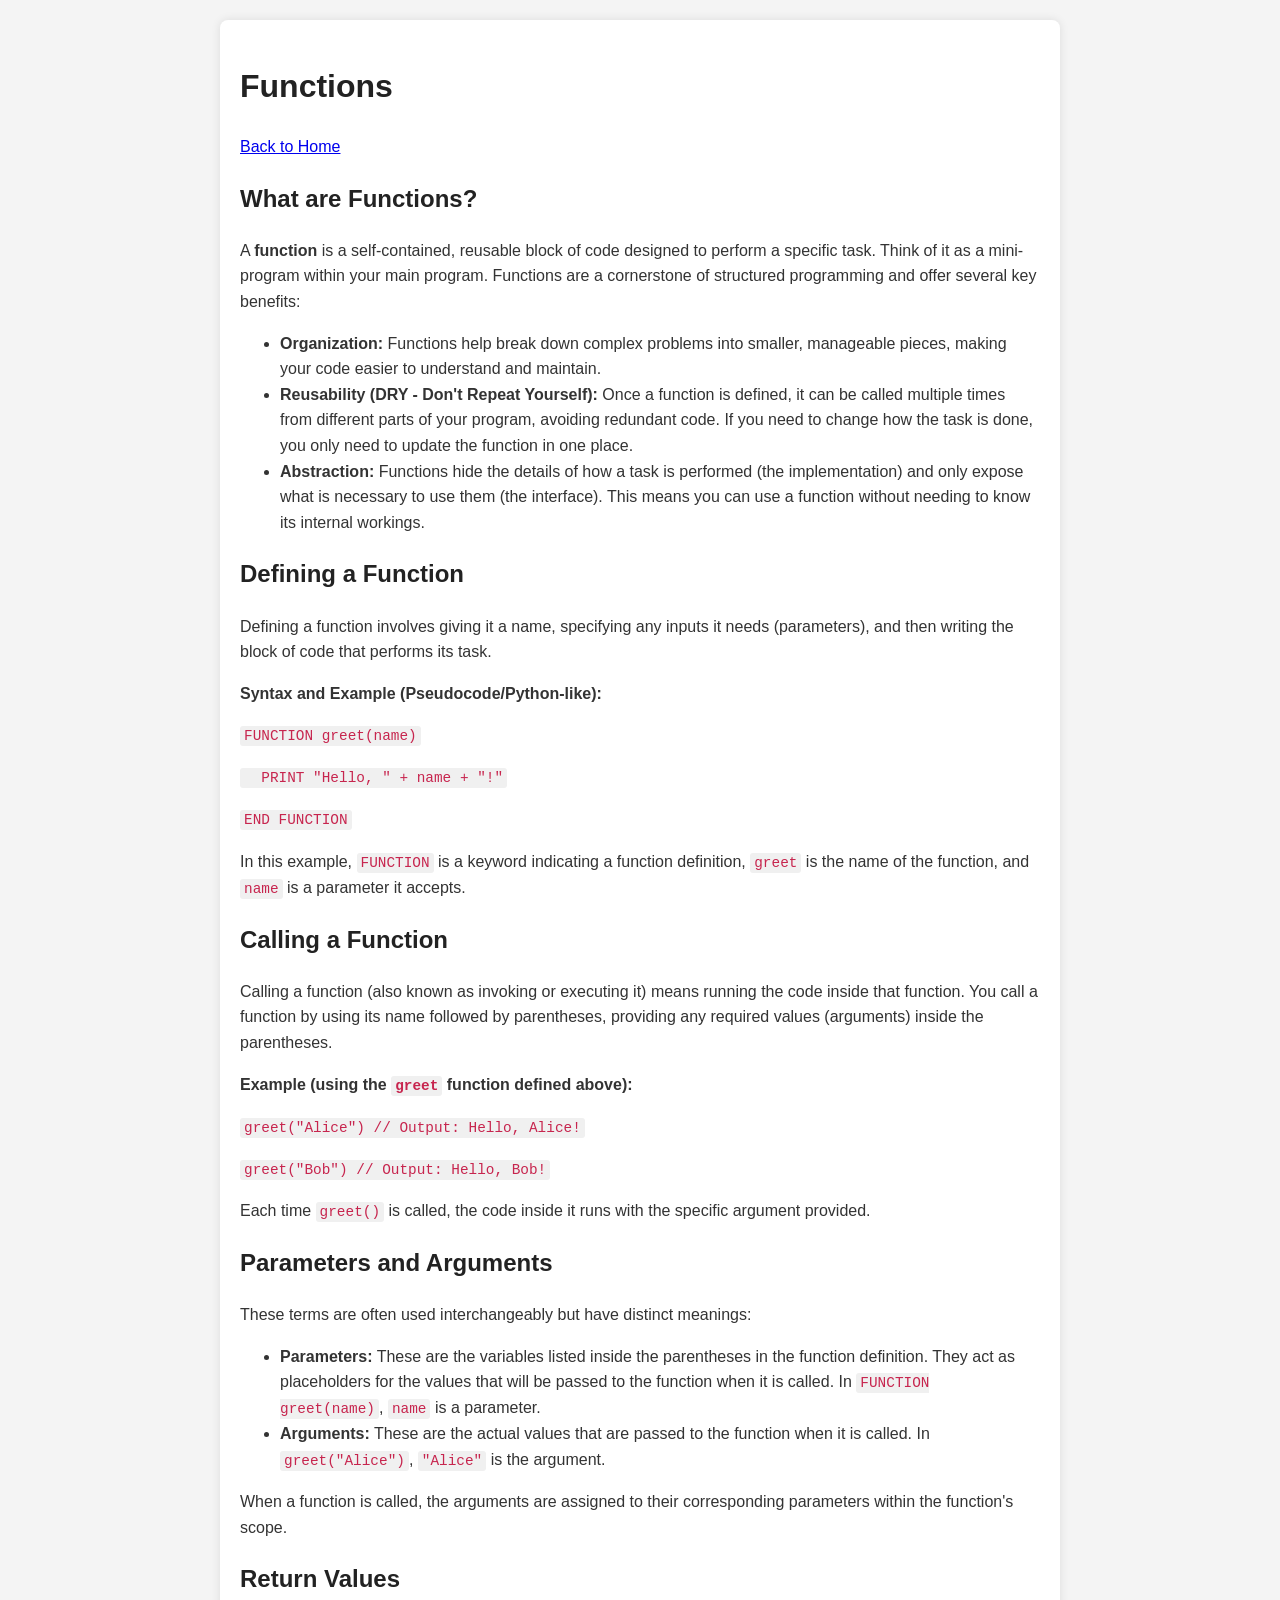
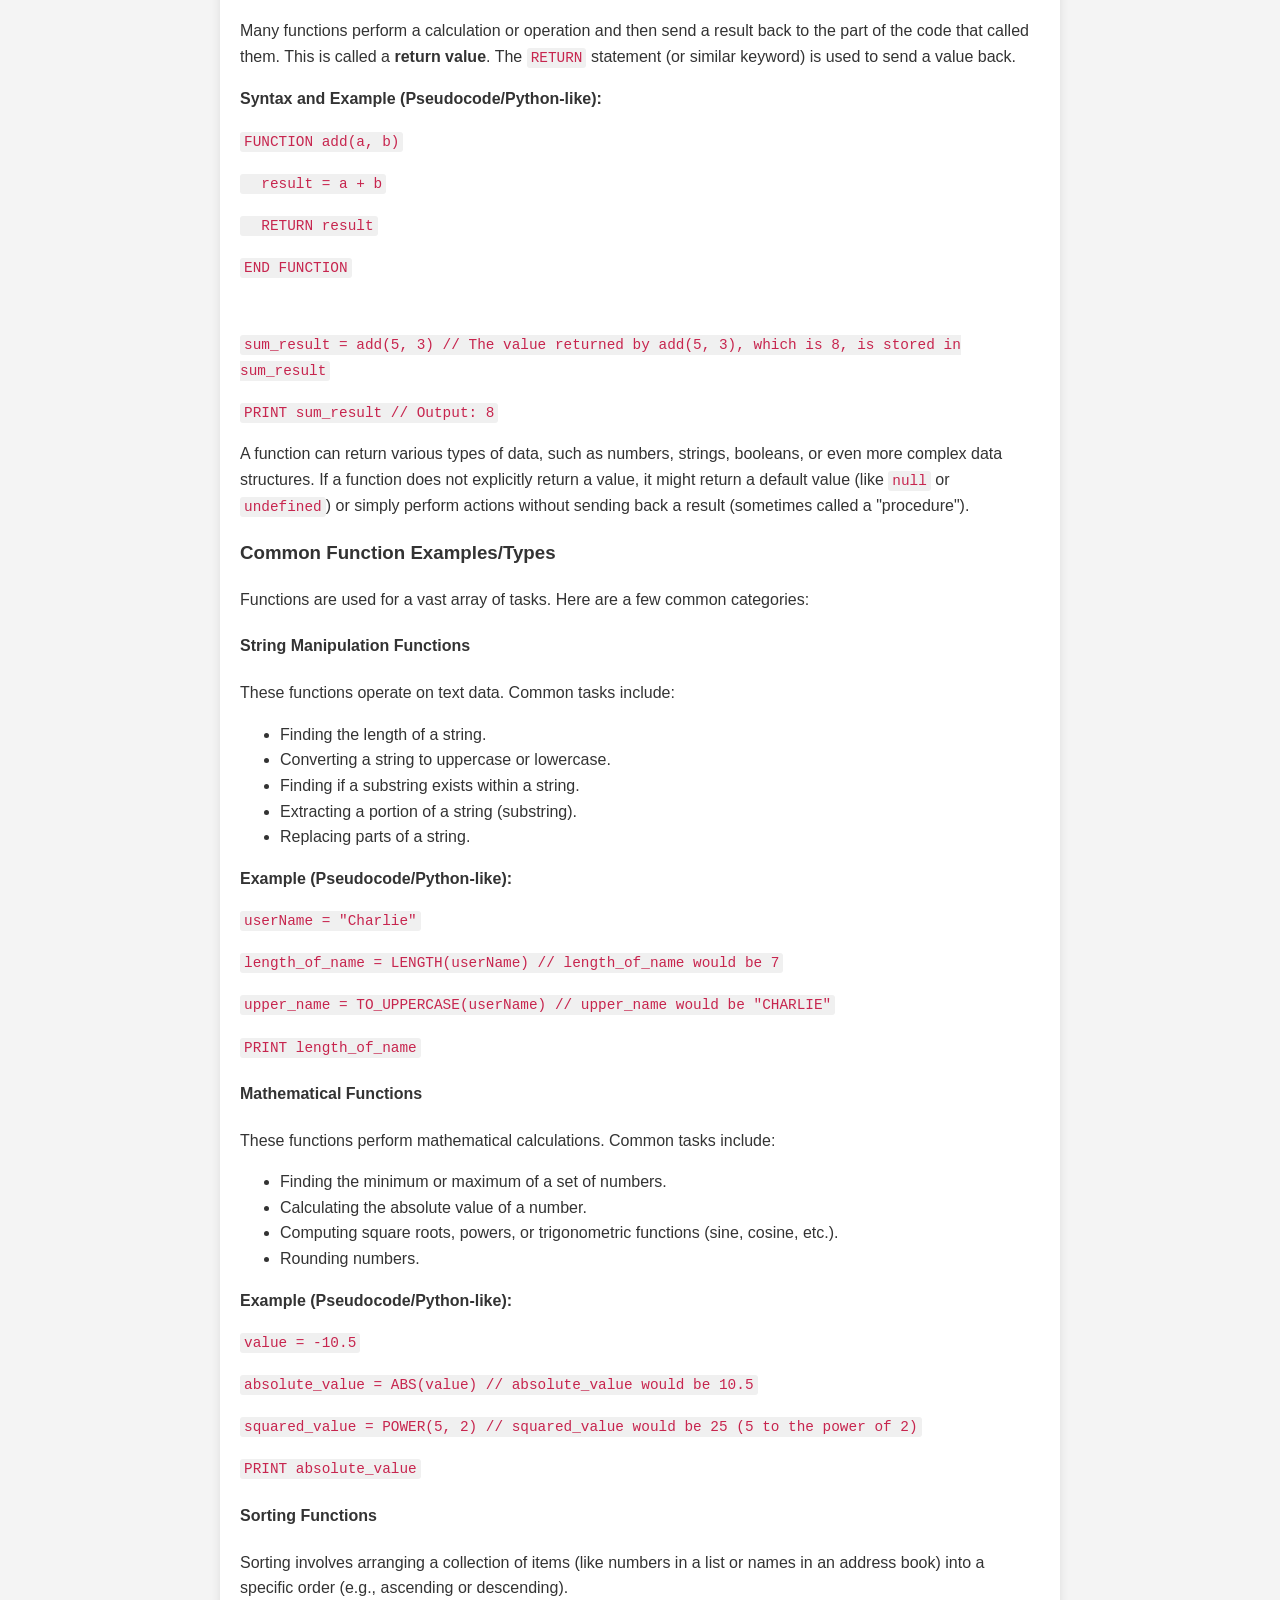
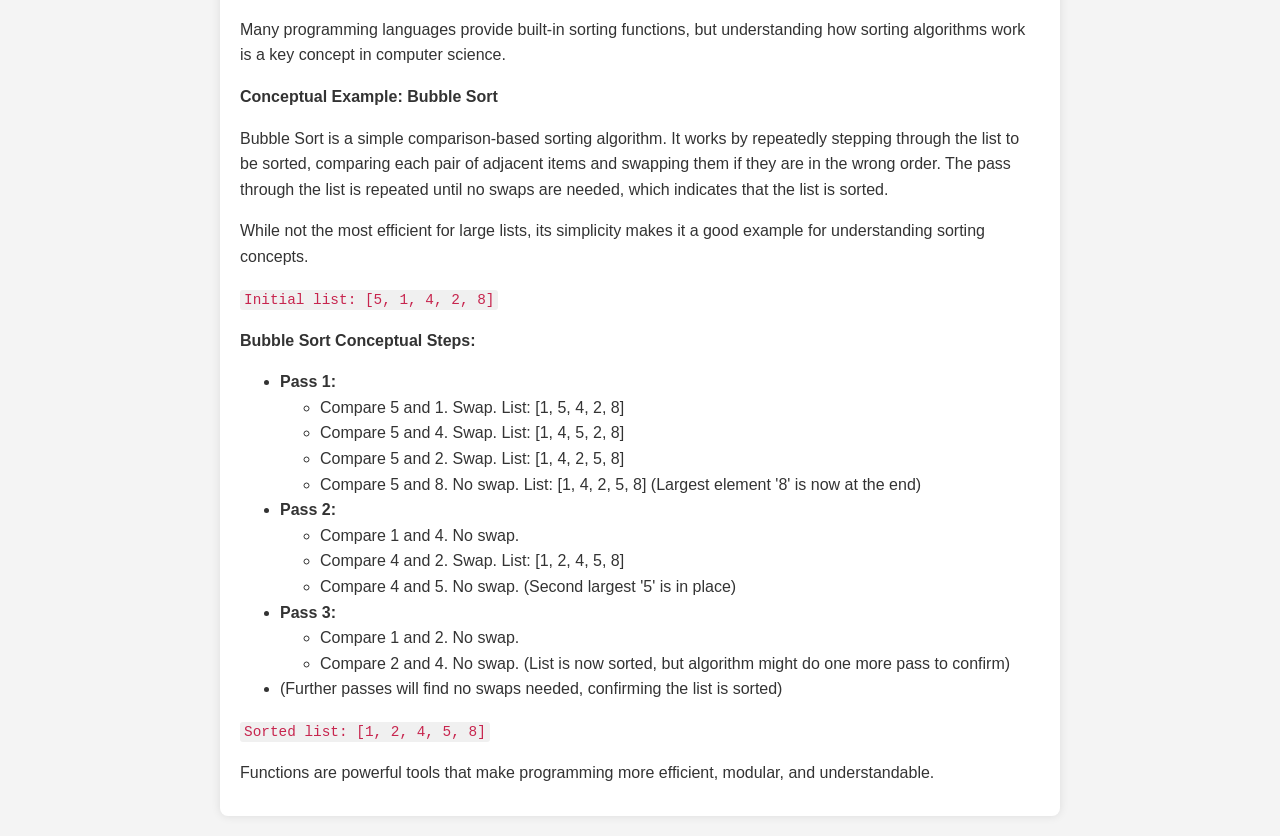
==== functions.html @ 28d5d876 "Feat: Add detailed concept pages and enhance styling This commit introduces dedicated HTML pages for" ====
<!DOCTYPE html>
<html lang="en">
<head>
    <meta charset="UTF-8">
    <meta name="viewport" content="width=device-width, initial-scale=1.0">
    <title>Functions - Programming Concepts</title>
    <link rel="stylesheet" href="style.css">
</head>
<body>
    <div class="container">
        <h1>Functions</h1>
        <p><a href="index.html">Back to Home</a></p>

        <h2>What are Functions?</h2>
        <p>A <strong>function</strong> is a self-contained, reusable block of code designed to perform a specific task. Think of it as a mini-program within your main program. Functions are a cornerstone of structured programming and offer several key benefits:</p>
        <ul>
            <li><strong>Organization:</strong> Functions help break down complex problems into smaller, manageable pieces, making your code easier to understand and maintain.</li>
            <li><strong>Reusability (DRY - Don't Repeat Yourself):</strong> Once a function is defined, it can be called multiple times from different parts of your program, avoiding redundant code. If you need to change how the task is done, you only need to update the function in one place.</li>
            <li><strong>Abstraction:</strong> Functions hide the details of how a task is performed (the implementation) and only expose what is necessary to use them (the interface). This means you can use a function without needing to know its internal workings.</li>
        </ul>

        <h2>Defining a Function</h2>
        <p>Defining a function involves giving it a name, specifying any inputs it needs (parameters), and then writing the block of code that performs its task.</p>
        <p><strong>Syntax and Example (Pseudocode/Python-like):</strong></p>
        <p><code>FUNCTION greet(name)</code></p>
        <p><code>&nbsp;&nbsp;PRINT "Hello, " + name + "!"</code></p>
        <p><code>END FUNCTION</code></p>
        <p>In this example, <code>FUNCTION</code> is a keyword indicating a function definition, <code>greet</code> is the name of the function, and <code>name</code> is a parameter it accepts.</p>

        <h2>Calling a Function</h2>
        <p>Calling a function (also known as invoking or executing it) means running the code inside that function. You call a function by using its name followed by parentheses, providing any required values (arguments) inside the parentheses.</p>
        <p><strong>Example (using the <code>greet</code> function defined above):</strong></p>
        <p><code>greet("Alice")  // Output: Hello, Alice!</code></p>
        <p><code>greet("Bob")    // Output: Hello, Bob!</code></p>
        <p>Each time <code>greet()</code> is called, the code inside it runs with the specific argument provided.</p>

        <h2>Parameters and Arguments</h2>
        <p>These terms are often used interchangeably but have distinct meanings:</p>
        <ul>
            <li><strong>Parameters:</strong> These are the variables listed inside the parentheses in the function definition. They act as placeholders for the values that will be passed to the function when it is called. In <code>FUNCTION greet(name)</code>, <code>name</code> is a parameter.</li>
            <li><strong>Arguments:</strong> These are the actual values that are passed to the function when it is called. In <code>greet("Alice")</code>, <code>"Alice"</code> is the argument.</li>
        </ul>
        <p>When a function is called, the arguments are assigned to their corresponding parameters within the function's scope.</p>

        <h2>Return Values</h2>
        <p>Many functions perform a calculation or operation and then send a result back to the part of the code that called them. This is called a <strong>return value</strong>. The <code>RETURN</code> statement (or similar keyword) is used to send a value back.</p>
        <p><strong>Syntax and Example (Pseudocode/Python-like):</strong></p>
        <p><code>FUNCTION add(a, b)</code></p>
        <p><code>&nbsp;&nbsp;result = a + b</code></p>
        <p><code>&nbsp;&nbsp;RETURN result</code></p>
        <p><code>END FUNCTION</code></p>
        <br>
        <p><code>sum_result = add(5, 3)  // The value returned by add(5, 3), which is 8, is stored in sum_result</code></p>
        <p><code>PRINT sum_result        // Output: 8</code></p>
        <p>A function can return various types of data, such as numbers, strings, booleans, or even more complex data structures. If a function does not explicitly return a value, it might return a default value (like <code>null</code> or <code>undefined</code>) or simply perform actions without sending back a result (sometimes called a "procedure").</p>

        <h3>Common Function Examples/Types</h3>
        <p>Functions are used for a vast array of tasks. Here are a few common categories:</p>

        <h4>String Manipulation Functions</h4>
        <p>These functions operate on text data. Common tasks include:</p>
        <ul>
            <li>Finding the length of a string.</li>
            <li>Converting a string to uppercase or lowercase.</li>
            <li>Finding if a substring exists within a string.</li>
            <li>Extracting a portion of a string (substring).</li>
            <li>Replacing parts of a string.</li>
        </ul>
        <p><strong>Example (Pseudocode/Python-like):</strong></p>
        <p><code>userName = "Charlie"</code></p>
        <p><code>length_of_name = LENGTH(userName)  // length_of_name would be 7</code></p>
        <p><code>upper_name = TO_UPPERCASE(userName) // upper_name would be "CHARLIE"</code></p>
        <p><code>PRINT length_of_name</code></p>

        <h4>Mathematical Functions</h4>
        <p>These functions perform mathematical calculations. Common tasks include:</p>
        <ul>
            <li>Finding the minimum or maximum of a set of numbers.</li>
            <li>Calculating the absolute value of a number.</li>
            <li>Computing square roots, powers, or trigonometric functions (sine, cosine, etc.).</li>
            <li>Rounding numbers.</li>
        </ul>
        <p><strong>Example (Pseudocode/Python-like):</strong></p>
        <p><code>value = -10.5</code></p>
        <p><code>absolute_value = ABS(value) // absolute_value would be 10.5</code></p>
        <p><code>squared_value = POWER(5, 2) // squared_value would be 25 (5 to the power of 2)</code></p>
        <p><code>PRINT absolute_value</code></p>

        <h4>Sorting Functions</h4>
        <p>Sorting involves arranging a collection of items (like numbers in a list or names in an address book) into a specific order (e.g., ascending or descending).</p>
        <p>Many programming languages provide built-in sorting functions, but understanding how sorting algorithms work is a key concept in computer science.</p>
        <p><strong>Conceptual Example: Bubble Sort</strong></p>
        <p>Bubble Sort is a simple comparison-based sorting algorithm. It works by repeatedly stepping through the list to be sorted, comparing each pair of adjacent items and swapping them if they are in the wrong order. The pass through the list is repeated until no swaps are needed, which indicates that the list is sorted.</p>
        <p>While not the most efficient for large lists, its simplicity makes it a good example for understanding sorting concepts.</p>
        <p><code>Initial list: [5, 1, 4, 2, 8]</code></p>
        <p><strong>Bubble Sort Conceptual Steps:</strong></p>
        <ul>
            <li><strong>Pass 1:</strong>
                <ul>
                    <li>Compare 5 and 1. Swap. List: [1, 5, 4, 2, 8]</li>
                    <li>Compare 5 and 4. Swap. List: [1, 4, 5, 2, 8]</li>
                    <li>Compare 5 and 2. Swap. List: [1, 4, 2, 5, 8]</li>
                    <li>Compare 5 and 8. No swap. List: [1, 4, 2, 5, 8] (Largest element '8' is now at the end)</li>
                </ul>
            </li>
            <li><strong>Pass 2:</strong>
                <ul>
                    <li>Compare 1 and 4. No swap.</li>
                    <li>Compare 4 and 2. Swap. List: [1, 2, 4, 5, 8]</li>
                    <li>Compare 4 and 5. No swap. (Second largest '5' is in place)</li>
                </ul>
            </li>
            <li><strong>Pass 3:</strong>
                <ul>
                    <li>Compare 1 and 2. No swap.</li>
                    <li>Compare 2 and 4. No swap. (List is now sorted, but algorithm might do one more pass to confirm)</li>
                </ul>
            </li>
            <li>(Further passes will find no swaps needed, confirming the list is sorted)</li>
        </ul>
        <p><code>Sorted list: [1, 2, 4, 5, 8]</code></p>
        <p>Functions are powerful tools that make programming more efficient, modular, and understandable.</p>
    </div>
</body>
</html>
---- style.css ----
body {
  font-family: Arial, Helvetica, sans-serif;
  line-height: 1.6;
  margin: 20px;
  padding: 0 20px;
  background-color: #f4f4f4;
  color: #333;
}

.container {
  max-width: 800px;
  margin: auto;
  background-color: #fff;
  padding: 20px;
  border-radius: 8px;
  box-shadow: 0 0 10px rgba(0,0,0,0.1);
}

h1, h2 {
  color: #222;
}

p {
  margin-bottom: 10px;
}

/* Styling for code examples */
code {
  background-color: #f0f0f0; /* Light grey for inline code */
  color: #c7254e; /* Reddish pink, common for code text */
  padding: 2px 4px;
  font-size: 90%; /* Slightly smaller than surrounding text */
  border-radius: 3px;
  font-family: 'Courier New', Courier, monospace; /* Monospaced font for inline code too */
}

pre {
  background-color: #f5f5f5; /* Another light grey for preformatted text blocks */
  border: 1px solid #ccc;
  padding: 10px;
  overflow-x: auto; /* For horizontal scrolling if code is too wide */
  display: block;
  font-family: 'Courier New', Courier, monospace; /* Monospaced font */
  font-size: 0.9em;
  border-radius: 4px;
  margin-top: 10px;
  margin-bottom: 10px;
}

/* Ensure code tags within pre tags inherit font and don't apply conflicting inline styles */
pre code {
  background-color: transparent; /* Override inline code background */
  color: inherit; /* Inherit color from pre */
  padding: 0; /* Reset padding */
  font-size: inherit; /* Inherit font size from pre */
  border-radius: 0; /* Reset border radius */
  /* font-family is already inherited from pre, so no need to set it again */
}
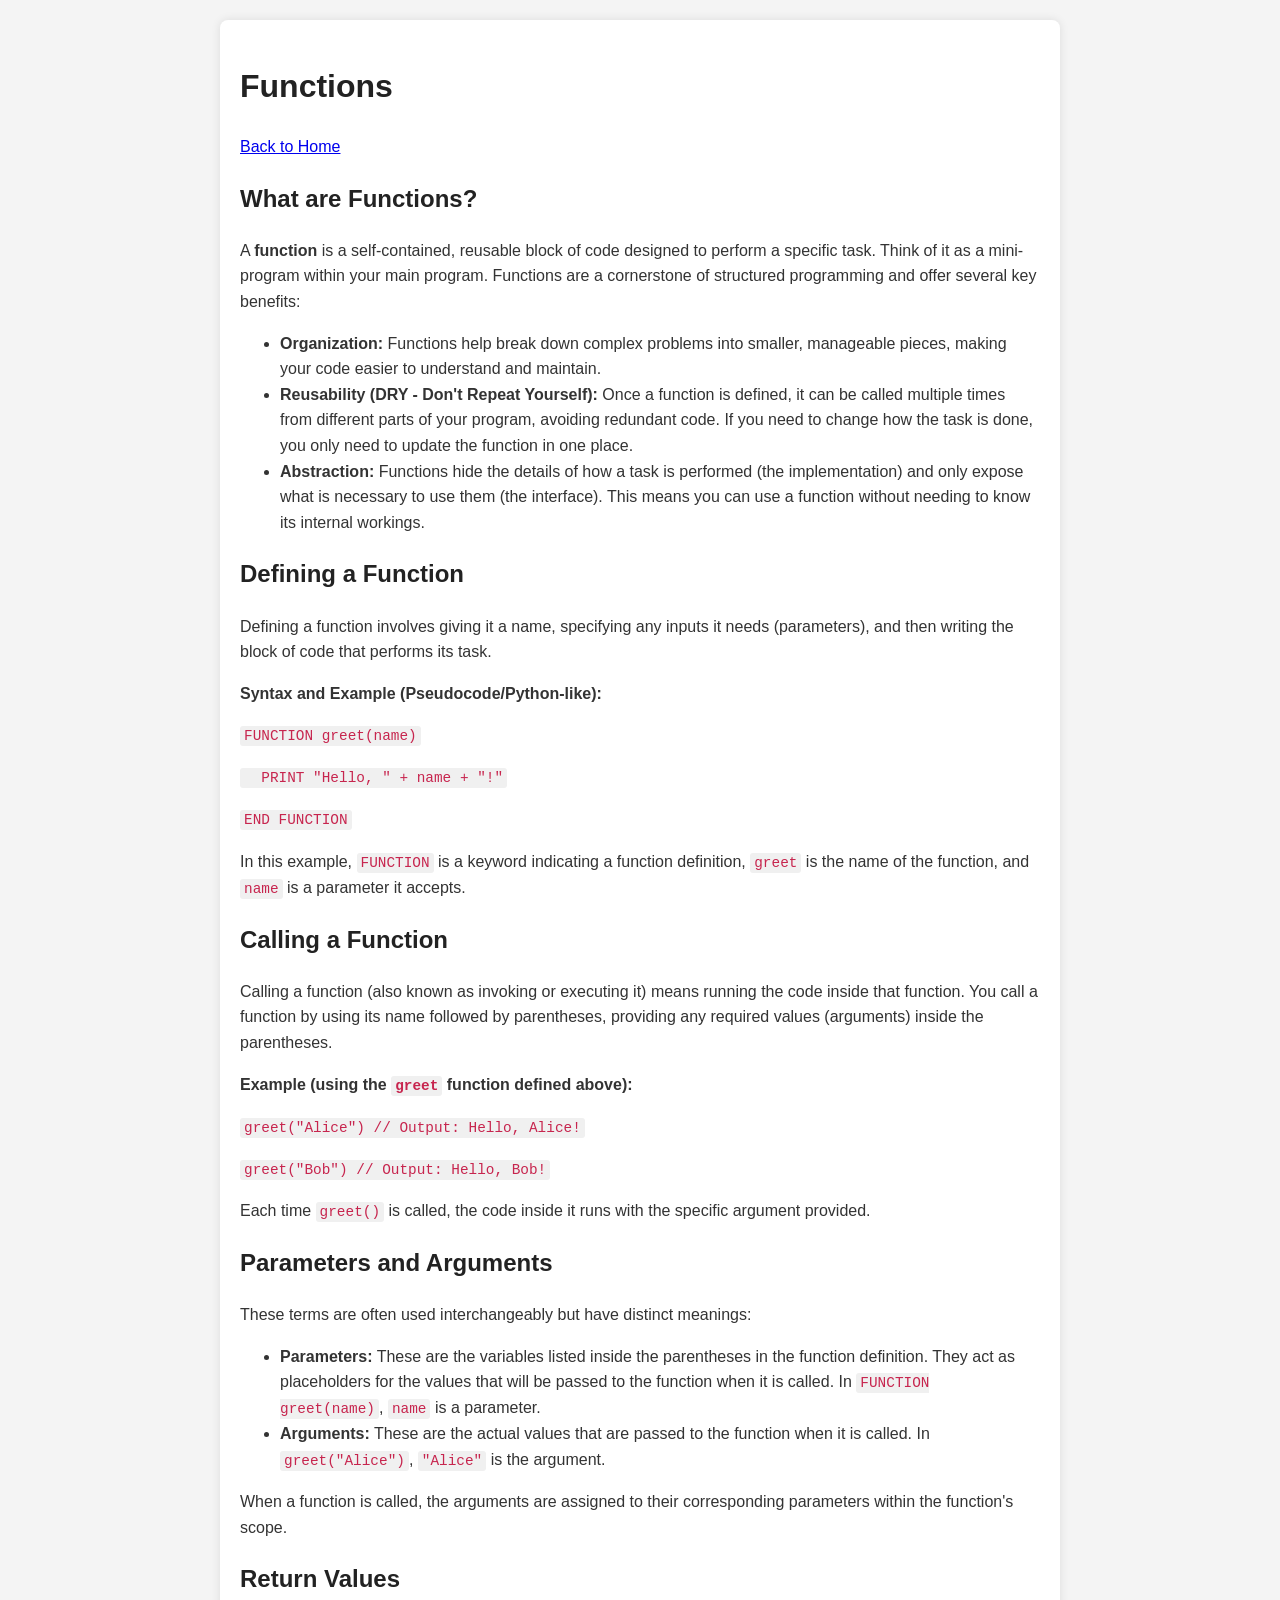
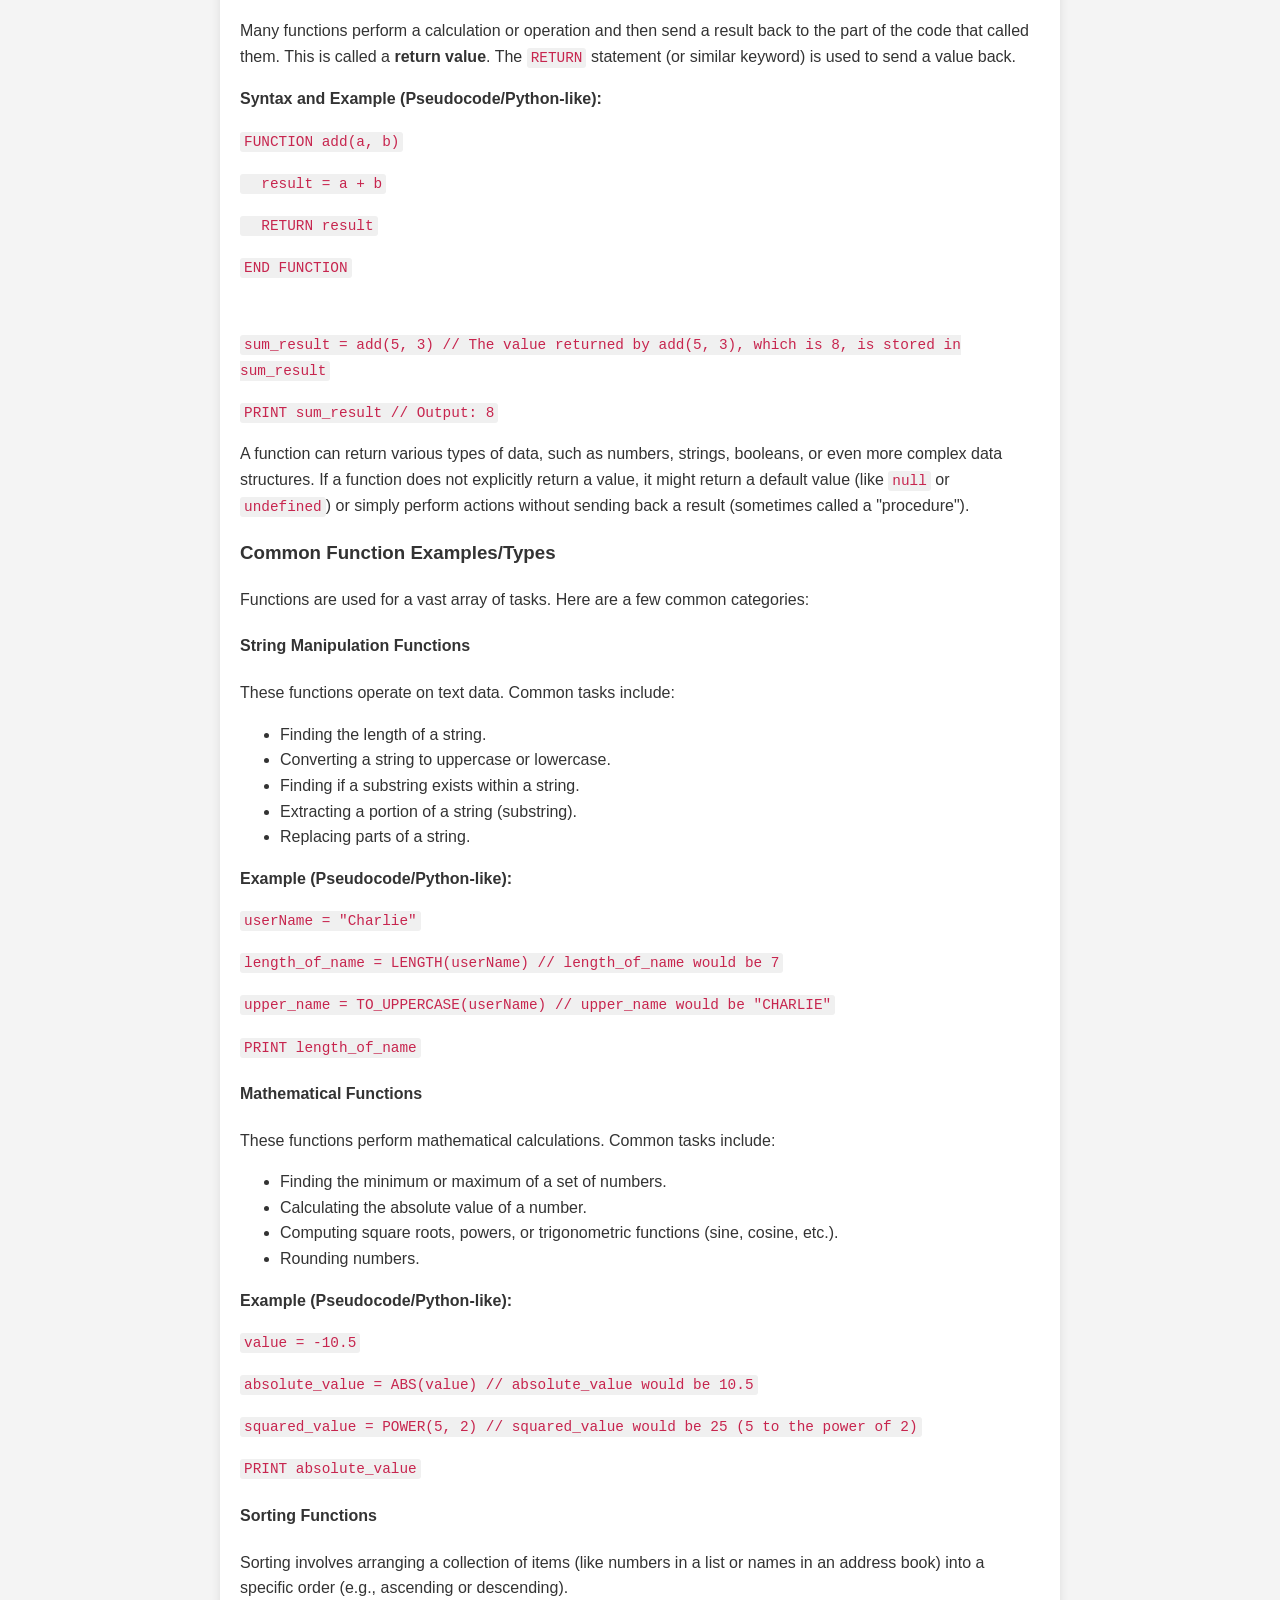
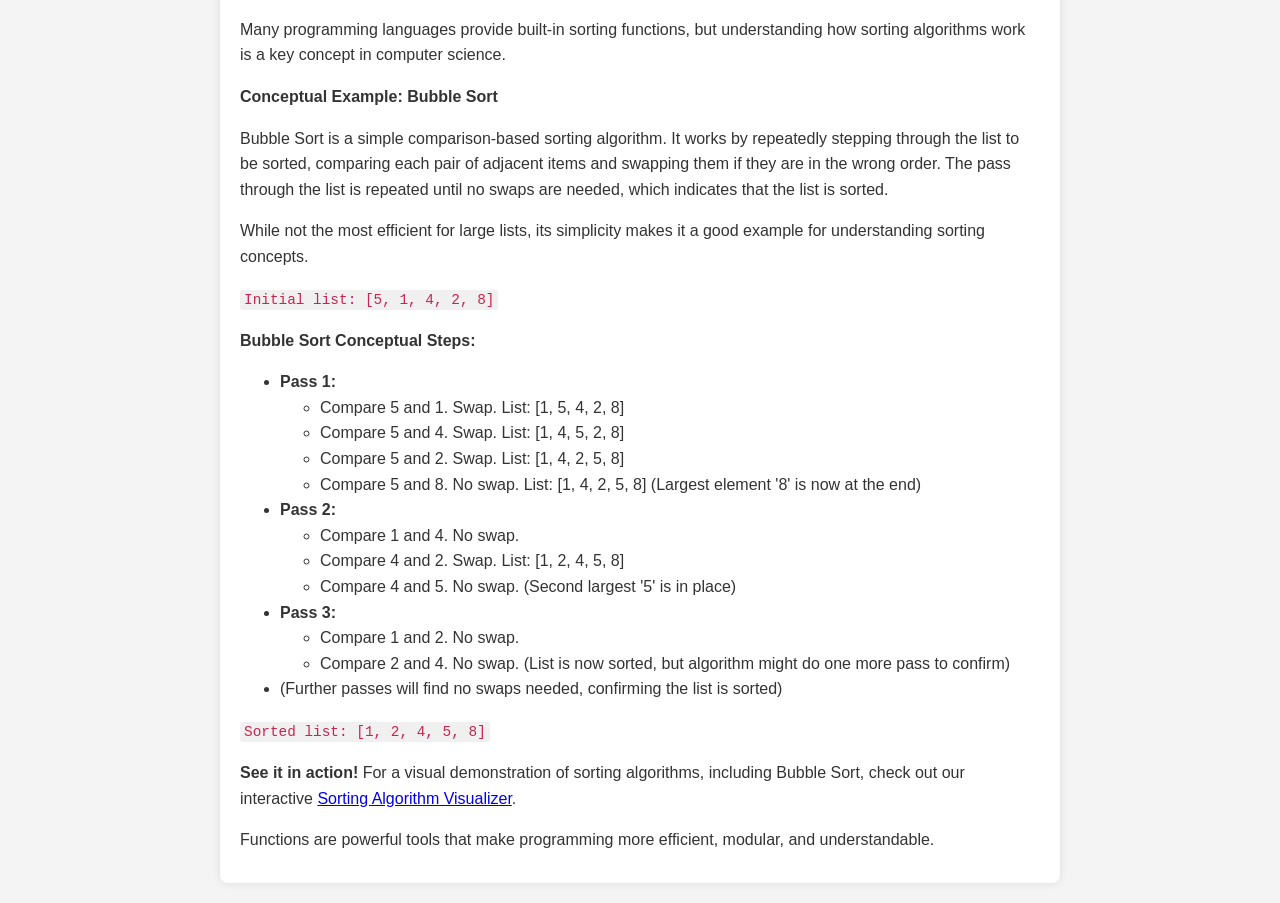
==== commit acb21b4b: "Feat: Implement Phase 1 of Sorting Algorithm Visualizer This commit introduces the first phase of an" ====
--- a/functions.html
+++ b/functions.html
@@ -119,6 +119,7 @@
             <li>(Further passes will find no swaps needed, confirming the list is sorted)</li>
         </ul>
         <p><code>Sorted list: [1, 2, 4, 5, 8]</code></p>
+        <p><strong>See it in action!</strong> For a visual demonstration of sorting algorithms, including Bubble Sort, check out our interactive <a href="sorting_visualizer.html">Sorting Algorithm Visualizer</a>.</p>
         <p>Functions are powerful tools that make programming more efficient, modular, and understandable.</p>
     </div>
 </body>
--- a/style.css
+++ b/style.css
@@ -56,3 +56,36 @@
   border-radius: 0; /* Reset border radius */
   /* font-family is already inherited from pre, so no need to set it again */
 }
+
+/* Sorting Visualizer Specific Styles */
+#barContainer {
+    display: flex; /* Align bars horizontally */
+    align-items: flex-end; /* Align bars to the bottom of the container */
+    min-height: 250px; /* Default height, can be adjusted */
+    /* border: 1px solid #ccc; (border is already inline, but this could be moved here) */
+    background-color: #f9f9f9; /* Light background for the container */
+    padding: 10px;
+    box-shadow: inset 0 0 5px rgba(0,0,0,0.1);
+}
+
+.bar {
+    flex-grow: 1; /* Allow bars to share space equally */
+    background-color: steelblue; /* Default bar color */
+    margin-right: 2px; /* Space between bars */
+    /* Height will be set by JavaScript */
+    width: 10px; /* Default width, but flex-grow will make it responsive */
+    transition: height 0.2s ease-out, background-color 0.2s ease-out; /* Smooth transitions for height/color changes */
+}
+
+/* Style for the controls section for better layout */
+#controls {
+    padding: 10px;
+    margin-bottom: 15px;
+    background-color: #eee;
+    border-radius: 4px;
+}
+
+#controls p, #controls button {
+    margin-right: 10px;
+    display: inline-block; /* Align controls nicely */
+}
